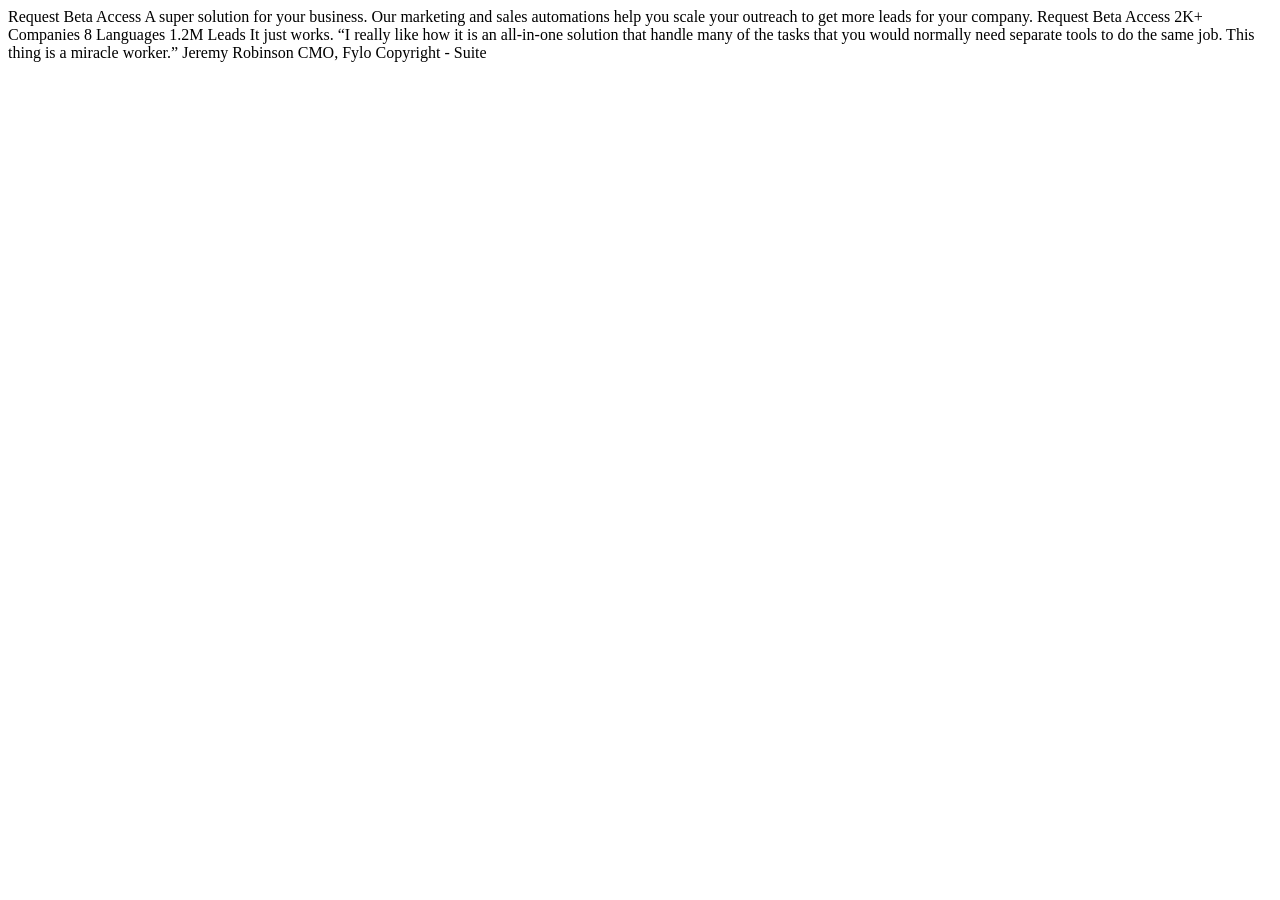
==== index.html @ 11cb2dc0 "first commit" ====
<!DOCTYPE html>
<html lang="en">
<head>
  <meta charset="UTF-8">
  <meta name="viewport" content="width=device-width, initial-scale=1.0">

  <link rel="icon" type="image/png" sizes="32x32" href="./assets/favicon-32x32.png">
  
  <title>Frontend Mentor | Suite landing page</title>
</head>
<body>

  Request Beta Access

  A super solution for your business.

  Our marketing and sales automations help you scale your outreach to 
  get more leads for your company. 

  Request Beta Access

  2K+
  Companies

  8
  Languages

  1.2M
  Leads

  It just works.

  “I really like how it is an all-in-one solution that handle many of 
  the tasks that you would normally need separate tools to do the same 
  job. This thing is a miracle worker.”

  Jeremy Robinson
  CMO, Fylo

  Copyright - Suite

</body>
</html>
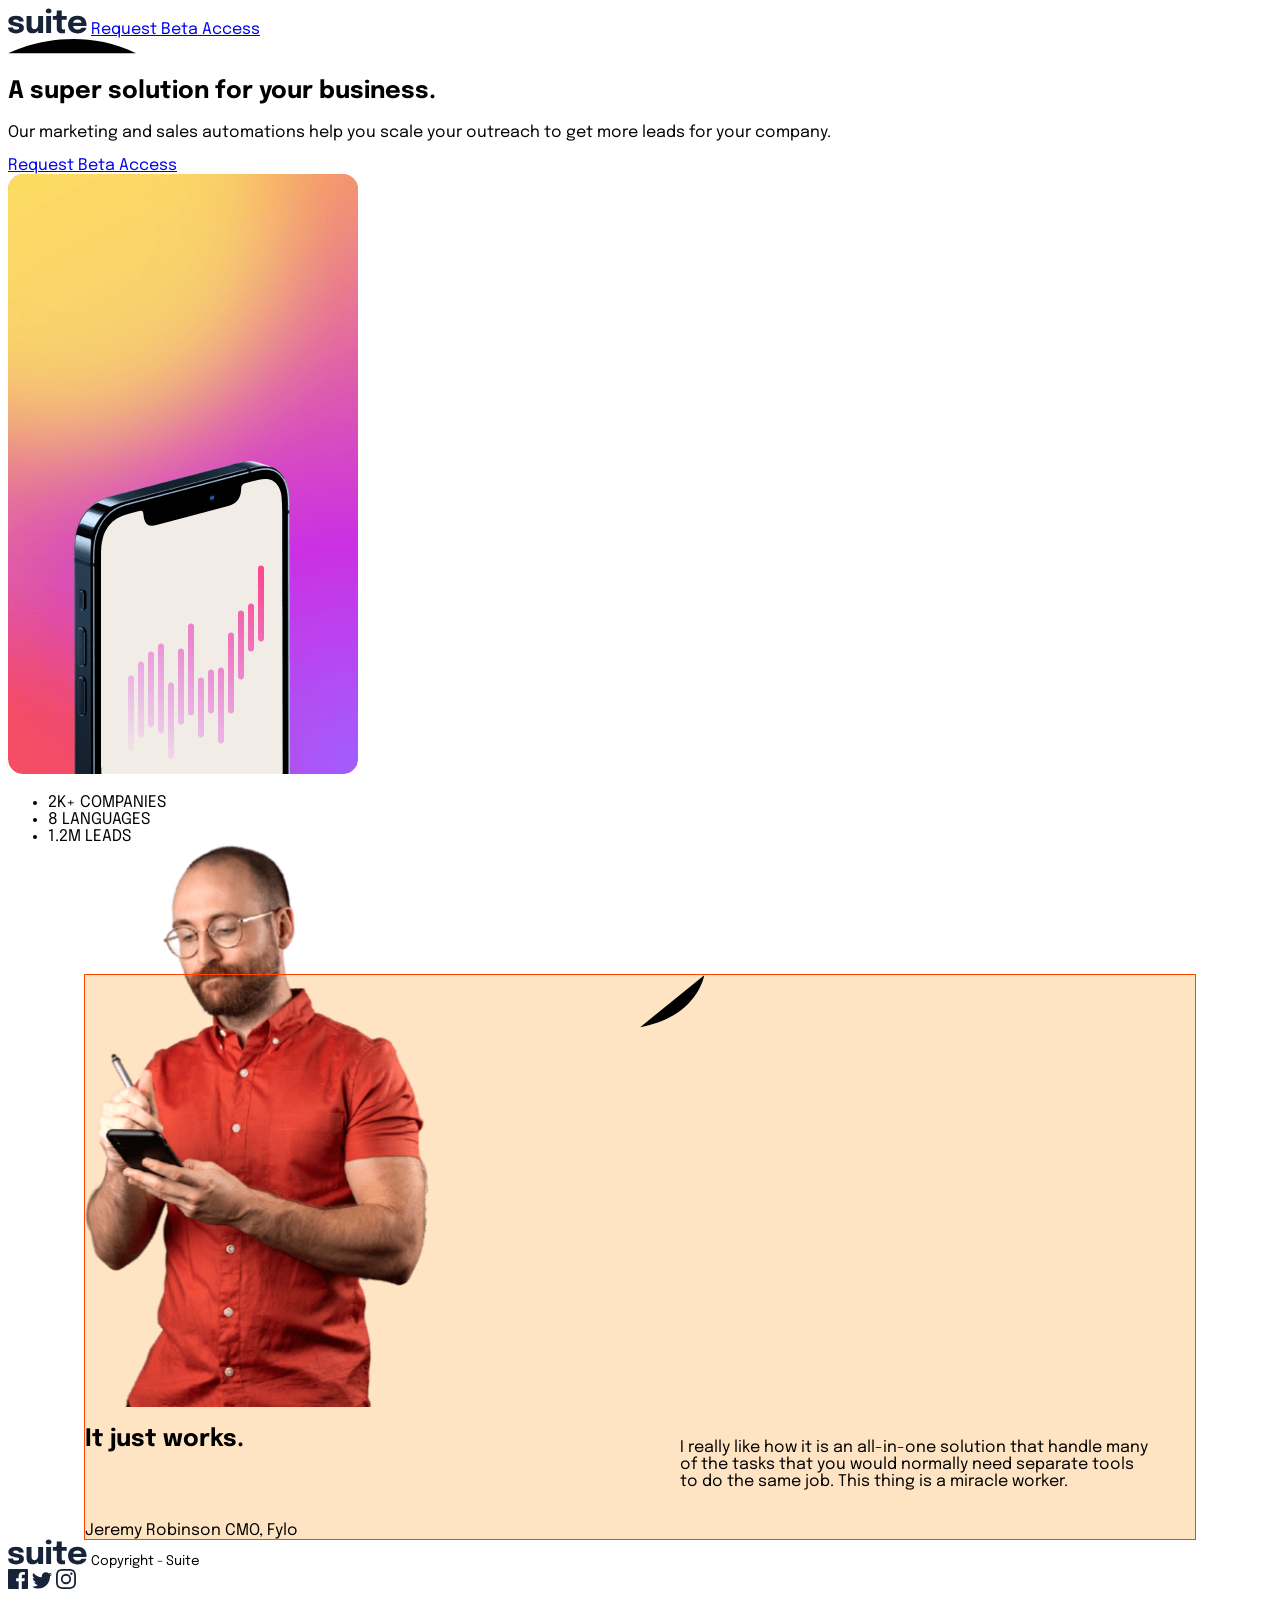
==== commit b5a2cfa7: "..." ====
--- a/index.html
+++ b/index.html
@@ -1,16 +1,114 @@
 <!DOCTYPE html>
 <html lang="en">
+
 <head>
   <meta charset="UTF-8">
   <meta name="viewport" content="width=device-width, initial-scale=1.0">
 
   <link rel="icon" type="image/png" sizes="32x32" href="./assets/favicon-32x32.png">
-  
-  <title>Frontend Mentor | Suite landing page</title>
+  <link rel="stylesheet" href="style.css">
+
+  <title>Suite landing page</title>
+
 </head>
+
 <body>
 
-  Request Beta Access
+  <header class="header">
+    <img src="assets/logo.svg" alt="suite" class="header__logo">
+    <a href="#" class="button header__button">Request Beta Access</a>
+
+  </header>
+  <main>
+    <section class="hero">
+      <svg xmlns="http://www.w3.org/2000/svg" width="129" height="17" viewBox="0 0 129 17" aria-hidden="true">
+        <path d="M0.460449 15.2221C0.460449 15.2221 61.9093 -16.7779 128.016 15.2221" class="hero__curve" />
+      </svg>
+      <div class="hero__content">
+        <h1 class="hero__title">A <b>super solution</b> for your <b>business</b>.</h1>
+        <p class="hero__text">Our marketing and sales automations help you scale your outreach to get more leads for
+          your company. </p>
+        <a href="#" class="button hero__button">Request Beta Access</a>
+      </div>
+      <picture class="hero__picture">
+        <source srcset="assets/image-hero-portrait.png" media="(width >= 768px)" width="350" height="600">
+        <img src="assets/image-hero-landscape.png" alt="" class="hero__image" width="343" height="240">
+      </picture>
+      <ul class="hero__facts" role="list">
+        <li class="fact">
+          <span>2K+</span>
+          <span>COMPANIES</span>
+        </li>
+        <li class="fact">
+          <span class="fact__number">8</span>
+          <span class="fact__label">LANGUAGES</span>
+        </li>
+        <li class="fact">
+          <span>1.2M</span>
+          <span>LEADS</span>
+        </li>
+      </ul>
+
+    </section>
+
+    <figure class="testimonial">
+      <picture class="testimonial__picture">
+
+        <source srcset="assets/image-jeremy-large.png" media="(width >= 768px)" width="361" height="590">
+
+
+        <img src="assets/image-jeremy-small.png" alt="" class="testimonial__photo" width="243" height="395" />
+
+
+      </picture>
+
+      <svg xmlns="http://www.w3.org/2000/svg" width="66" height="54" viewBox="0 0 66 54" aria-hidden="true">
+        <path d="M64.2317 0.153564C64.2317 0.153564 57.85 41.4278 0.182838 52.1536" class="testimonial__curve" />
+      </svg>
+
+      <h2 class="testimonial__title">
+        It just
+        <b>works.</b>
+      </h2>
+
+      <blockquote class="testimonial__quote">
+        <p>I really like how it is an all-in-one solution that handle many of the tasks that you would normally need
+          separate tools to do the same job. This thing is a miracle worker.</p>
+      </blockquote>
+
+      <figcaption class="testimonial__author">
+        <span class="testimonial__name">Jeremy Robinson</span>
+        <span class="testimonial__role">CMO, Fylo</span>
+      </figcaption>
+    </figure>
+  </main>
+
+
+  <footer class="footer">
+    <img src="assets/logo.svg" alt="" class="footer__logo">
+    <small class="footer__copyright">Copyright - Suite</small>
+    <div class="footer__socials">
+      <img src="assets/icon-facebook.svg" alt="">
+      <img src="assets/icon-twitter.svg" alt="">
+      <img src="assets/icon-instagram.svg" alt="">
+    </div>
+
+  </footer>
+
+
+
+
+
+
+
+
+</body>
+
+</html>
+
+
+
+<!-- Request Beta Access
 
   A super solution for your business.
 
@@ -37,7 +135,4 @@
   Jeremy Robinson
   CMO, Fylo
 
-  Copyright - Suite
-
-</body>
-</html>+  Copyright - Suite -->
--- a/style.css
+++ b/style.css
@@ -0,0 +1,101 @@
+ .testimonial {
+     --photo-max-inline-size: clamp(15.75rem, 13.3732rem + 10.1408vw, 22.5rem);
+     --photo-overhang: 130px;
+     --testimonial-max-inline-size: 1110px;
+
+     outline: 1px solid orangered;
+     max-inline-size: var(--testimonial-max-inline-size);
+     background-color: bisque;
+
+     display: grid;
+     grid-template-columns: 1fr;
+
+     margin: var(--photo-overhang) auto 0;
+ }
+
+ .testimonial__photo {
+     display: block;
+     inline-size: var(--photo-max-inline-size);
+     block-size: auto;
+
+     margin-block-start: calc(-1 * var(--photo-overhang));
+ }
+
+ @media (width >=1024px) {
+     .testimonial {
+         grid-template-columns: repeat(2, 1fr);
+     }
+
+     .testimonial__photo {
+         grid-area: 1/1;
+     }
+
+     .testimonial__body {
+         grid-area: 1/2;
+     }
+ }
+
+
+ @font-face {
+     font-display: swap;
+     font-family: 'Epilogue';
+     font-style: normal;
+     font-weight: 400;
+     src: url('fonts/epilogue-v20-latin-regular.woff2') format('woff2');
+ }
+
+ @font-face {
+     font-display: swap;
+     font-family: 'Epilogue';
+     font-style: normal;
+     font-weight: 700;
+     src: url('fonts/epilogue-v20-latin-700.woff2') format('woff2');
+ }
+
+
+
+ :root {
+     --clr-neutral-900: #172339;
+     --clr-neutral-500: #49566D;
+     --clr-neutral-200: #f3ede7;
+     --clr-neutral-0: #faf8f6;
+     --clr-eupatorium-purple-500: #cb30e3;
+
+     --light-gradient: linear-gradient(135deg, #A060FF 0%, #CB30E3 49.21%, #FFA84E 100%);
+
+
+     --spacing-0: 0;
+     --spacing-025: 2px;
+     --spacing-050: 4px;
+     --spacing-075: 6px;
+     --spacing-100: 8px;
+     --spacing-125: 10px;
+     --spacing-150: 12px;
+     --spacing-200: 16px;
+     --spacing-250: 20px;
+     --spacing-300: 24px;
+     --spacing-400: 32px;
+     --spacing-500: 40px;
+     --spacing-600: 48px;
+     --spacing-800: 64px;
+     --spacing-1000: 80px;
+
+     --radius-0: 0;
+     --radius-4: 4px;
+     --radius-6: 6px;
+     --radius-8: 8px;
+     --radius-10: 10px;
+     --radius-12: 12px;
+     --radius-16: 16px;
+     --radius-20: 20px;
+     --radius-24: 24px;
+     --radius-full: 999px;
+
+     --font-base: 'Epilogue', system-ui;
+
+
+ }
+
+ body {
+     font-family: var(--font-base);
+ }
